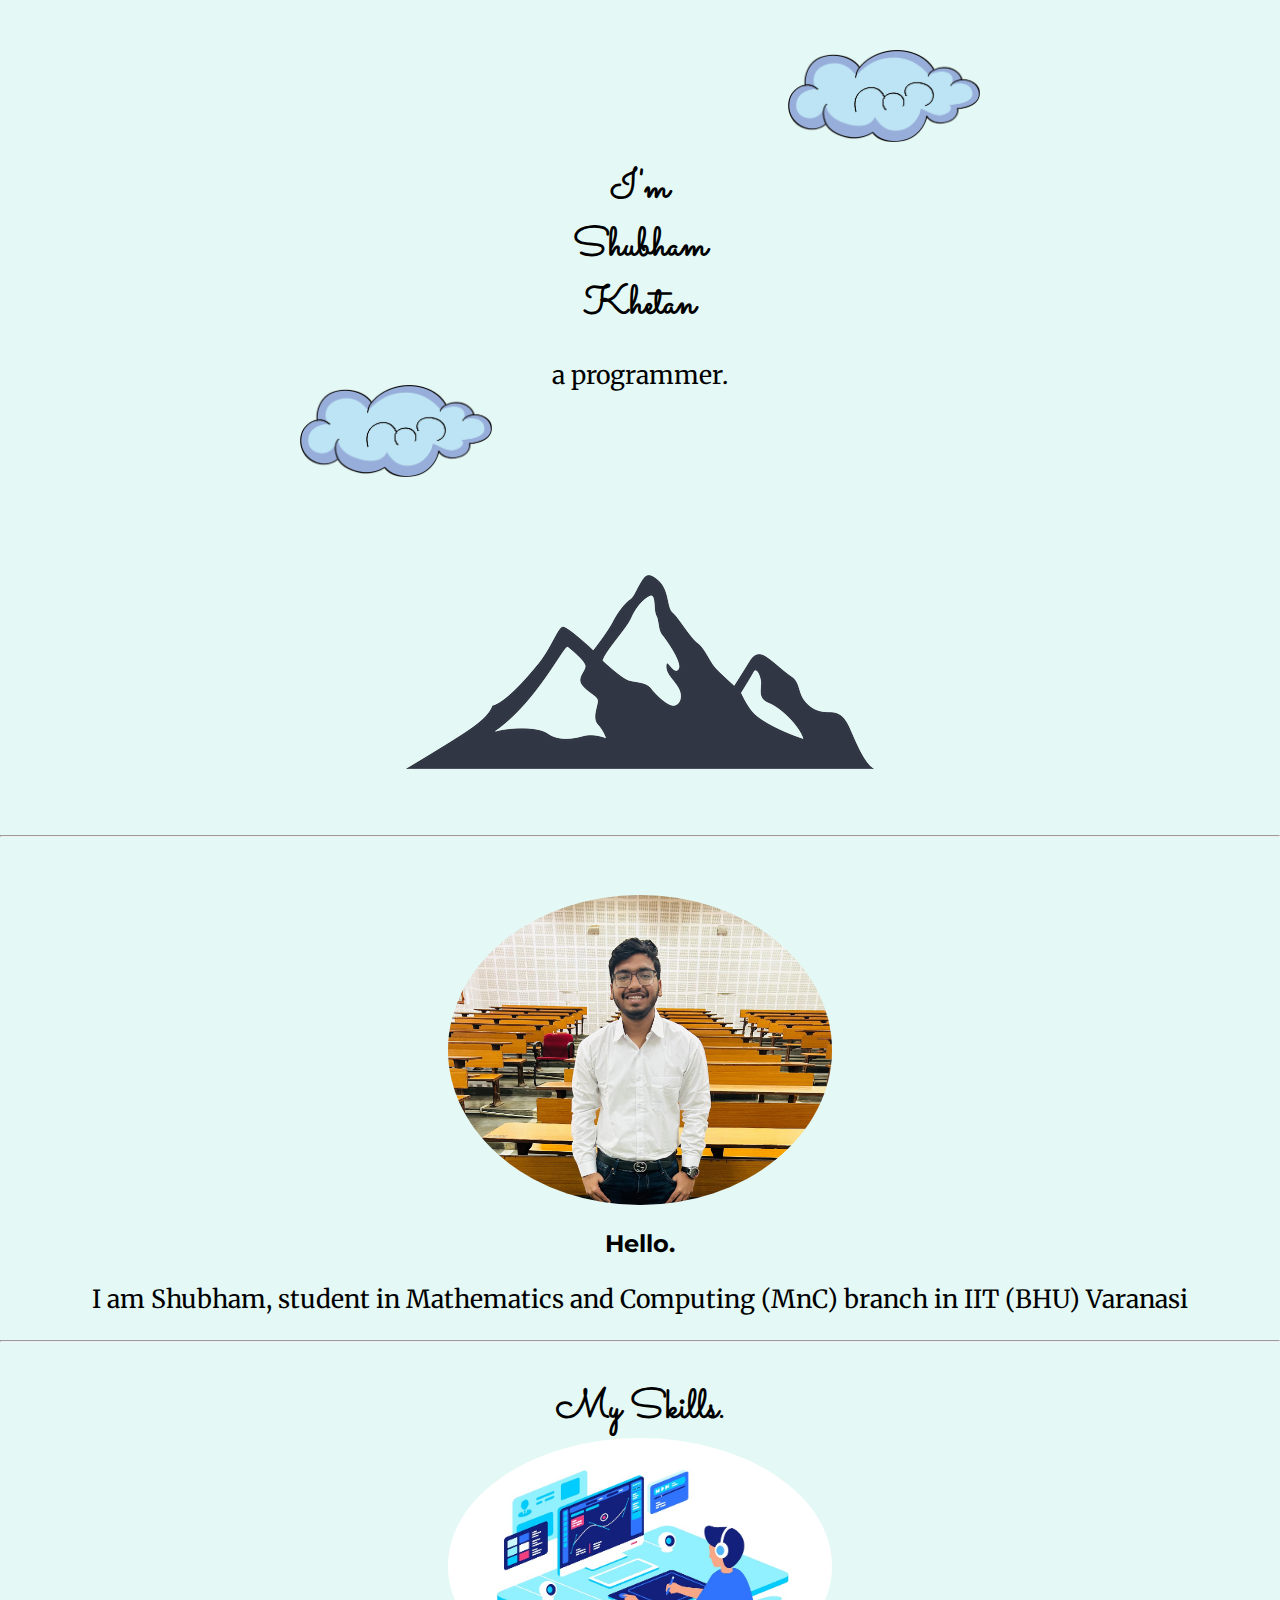
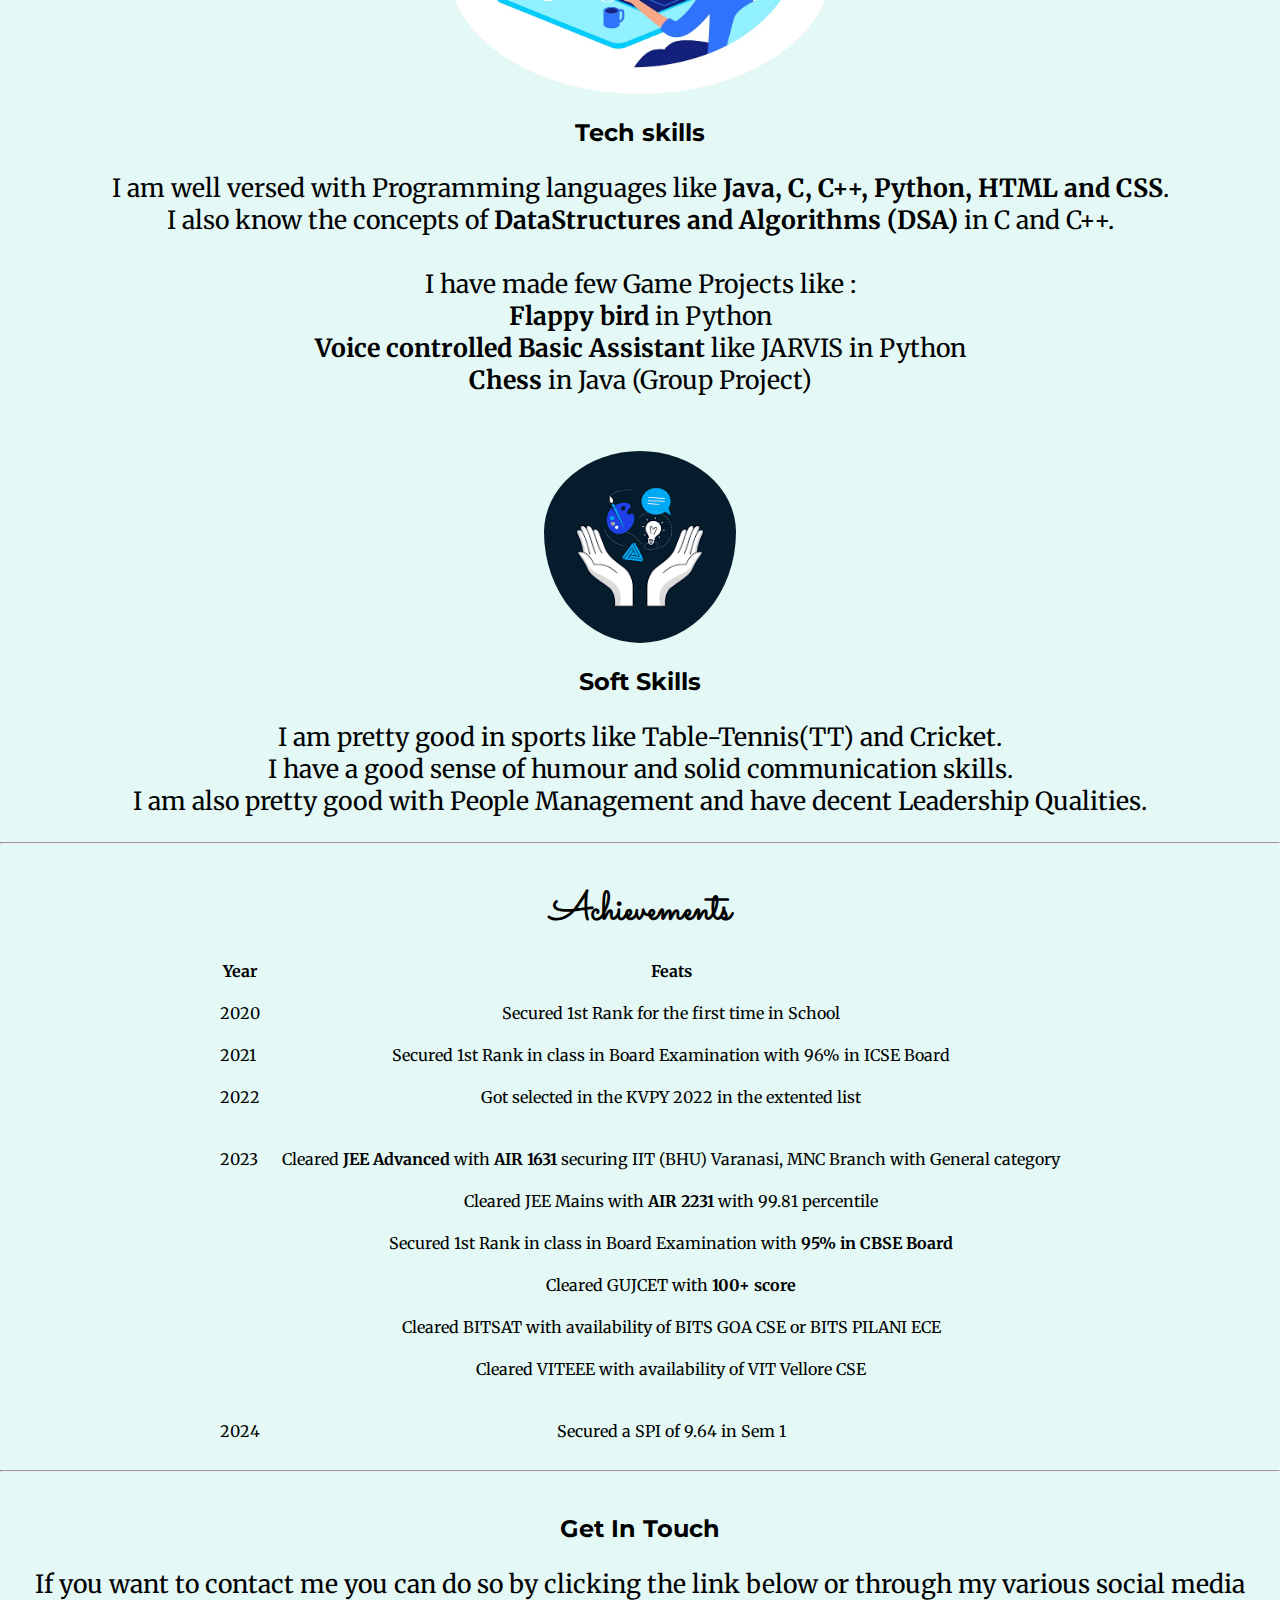
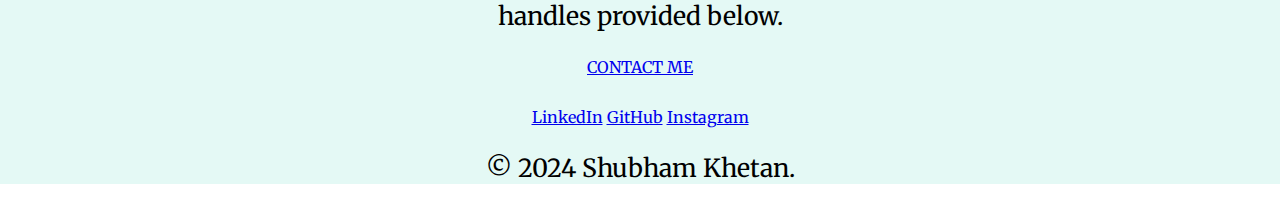
==== index.html @ e09f63b0 "first commit" ====
<!DOCTYPE html>
<html lang="en">
  <head>
    <meta charset="UTF-8" />
    <meta name="viewport" content="initial-scale=1.0" />
    <link rel="stylesheet" href="css/styles.css" />
    <link rel="icon" href="favicon.ico" />
    <link rel="preconnect" href="https://fonts.googleapis.com" />
    <link rel="preconnect" href="https://fonts.gstatic.com" crossorigin />
    <link
      href="https://fonts.googleapis.com/css2?family=Merriweather:wght@300&family=Montserrat:wght@100&family=Sacramento&display=swap"
      rel="stylesheet"
    />
    <title>Shubham Khetan</title>
  </head>
  <body>
    <div>
      <img class="top-cloud" src="images/cloud2.png" alt="cloud.png" />
      <h1>I'm Shubham Khetan</h1>
      <p>a programmer.</p>
      <img class="bottom-cloud" src="images/cloud2.png" alt="cloud.png" />
      <img class="mountain" src="images/mountain2.png" alt="mountain.png" />
    </div>
    <div class="middle-container">
      <hr />
      <div class="profile">
        <img
          class="profilePic"
          src="images/Formal pic.jpg"
          alt="Profile pic.png"
        />
        <h2>Hello.</h2>
        <p>
          I am Shubham, student in Mathematics and Computing (MnC) branch in IIT (BHU) Varanasi
        </p>
      </div>
      <hr />
      <div class="skills">
        <h1>My Skills.</h1>
        <div class="skill-row">
          <img class="tech-skills" src="images/Tech-skills.jpg" alt="Tech-skills" />
          <h2>Tech skills</h2>
          <p>
            I am well versed with Programming languages like <b>Java, C, C++, Python, HTML and CSS</b>. 
            <br>
            I also know the concepts of <b>DataStructures and Algorithms (DSA)</b> in  C and C++. 
            <br> <br>
            I have made few Game Projects like :
            <br><b>Flappy bird</b> in Python <br>
            <b>Voice controlled Basic Assistant</b> like JARVIS in Python <br>
            <b>Chess</b> in Java (Group Project)
          </p>
        </div>
        <div class="skill-row">
          <img class="soft-skills" src="images/soft-skills.png" alt="Soft Skills" />
          <h2>Soft Skills</h2>
          <p>
            I am pretty good in sports like Table-Tennis(TT) and Cricket. 
            <br>I have a good sense of humour and solid communication skills. <br>
            I am also pretty good with People Management and have decent Leadership Qualities.
          </p>
        </div>
      </div>
      <hr />
      <div class = "achievements">
        <h1>Achievements</h1>
        <center>
        <table cellspacing="20">
            <thead>
                <tr>
                    <th>Year</th>
                <th>Feats</th>
            </tr>
        </thead>
        <body>
            <tr>
                <td>2020</td>
                <td><center>Secured 1st Rank for the first time in School</center></td>
            </tr>
            <tr>
                <td>2021</td>
                <td><center>Secured 1st Rank in class in Board Examination with 96% in ICSE Board</center></td>
            </tr>
            <tr>
                <td>2022</td>
                <td><center>Got selected in the KVPY 2022 in the extented list</center></td>
            </tr>
            <tr>
                <td><br>2023</td>
                <td><br><center>Cleared <strong>JEE Advanced</strong> with <strong>AIR 1631</strong> securing IIT (BHU) Varanasi, MNC Branch with General category</center></td>
            </tr>
            <tr>
                <td></td>
                <td><center>Cleared JEE Mains with <strong>AIR 2231</strong> with 99.81 percentile</center></td>
            </tr>
            <tr>
                <td></td>
                <td><center>Secured 1st Rank in class in Board Examination with <strong>95% in CBSE Board</strong></center></td>
            </tr>
            <tr>
                <td></td>
                <td><center>Cleared GUJCET with <strong>100+ score</strong></center></td>
            </tr>
            <tr>
                <td></td>
                <td><center>Cleared BITSAT with availability of BITS GOA CSE or BITS PILANI ECE</center></td>
            </tr>
            <tr>
                <td></td>
                <td><center>Cleared VITEEE with availability of VIT Vellore CSE</center></td>
            </tr>
            <tr>
              <td><br>2024</td>
              <td><br><center>Secured a SPI of 9.64 in Sem 1</center></td>
          </tr>
            </body>
          </table>
        </center>
          </div>
      <hr />
      <div class="contact-me">
        <h2>Get In Touch</h2>
        <!-- <h3>Lorem ipsum dolor sit amet, non elit.</h3> -->
        <p>
          If you want to contact me you can do so by clicking the link below or through my various social media handles provided below.
        </p>
        <a class="btn" href="contact.html">CONTACT ME</a>
      </div>
    </div>

    <div class="bottom-container">
      <a class="footer-link" href="https://www.linkedin.com/in/shubhamkhetan2005?lipi=urn%3Ali%3Apage%3Ad_flagship3_profile_view_base_contact_details%3BiPQlWSrZRViwCJ3Y04nzYg%3D%3D">LinkedIn</a>
      <a class="footer-link" href="https://github.com/Shubham-Khetan-2005">GitHub</a>
      <a class="footer-link" href="https://www.instagram.com/shubham.02._">Instagram</a>
      <p>© 2024 Shubham Khetan.</p>
  </body>
</html>
---- css/styles.css ----
div{
    background-color: #E4F9F5;
    padding-top: 160px;
    position: relative;
    height: 100%;
}

.skills{
    padding-top: 30px;
}

.skill-row{
    padding-top: 0px;
}

.middle-container{
    padding-top: 50px;
}

.bottom-container{
    padding-top: 30px;
}

.achievements{
    padding-top: 30px;
    text-align: center;
}

.contact-me{
    padding-top: 15px;

}

body{
    margin: 0;
    text-align: center;
    font-family: 'Merriweather', serif;
}

h1{
    margin: 0 auto;
    width: 15%;
    font-size: 40px;
    font-family: 'Sacramento', cursive;
}

h2{
    font-family: 'Montserrat', sans-serif;
}

h3{
    font-family: 'Montserrat', sans-serif;
}
p{
    font-size: 25px;
}

.bottom-cloud{
    max-width: 15%;
    max-height: 15%;
    position: absolute;
    left: 300px;
    bottom: 300px;

}
.top-cloud{
    max-width: 15%;
    max-height: 15%;
    position: absolute;
    margin-left: 30%;
    right: 300px;
    top: 50px;
}

.mountain{
    /* min-height: 50%; */
    /* max-width: 60%; */
}

.profilePic{
    height: 30%;
    width: 30%;
    border-radius: 50%;
}

.profile{
    margin-top: 0;    
    padding-top: 50px;
}

.tech-skills{
    height: 30%;
    width: 30%;
    border-radius: 50%;
}

.soft-skills{
    padding-top: 30px;
    height: 15%;
    width: 15%;
    border-radius: 50%;
}
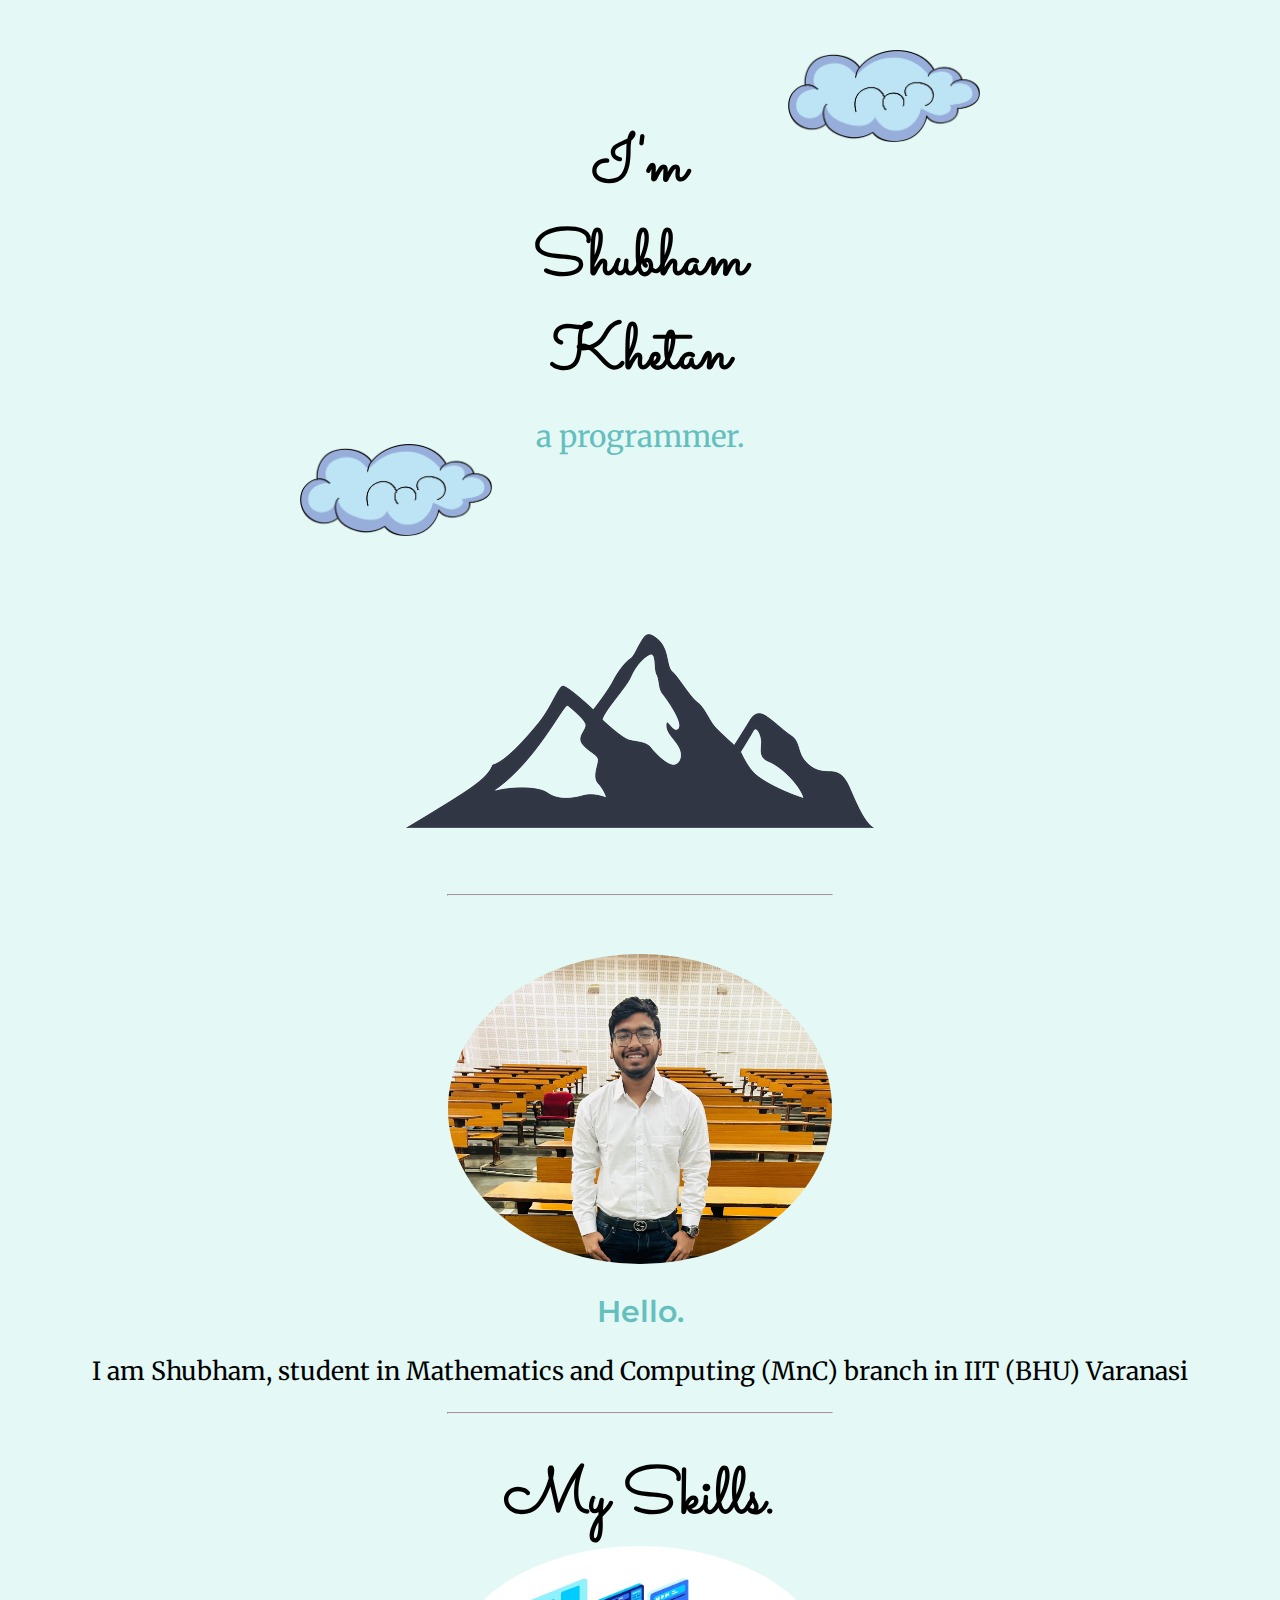
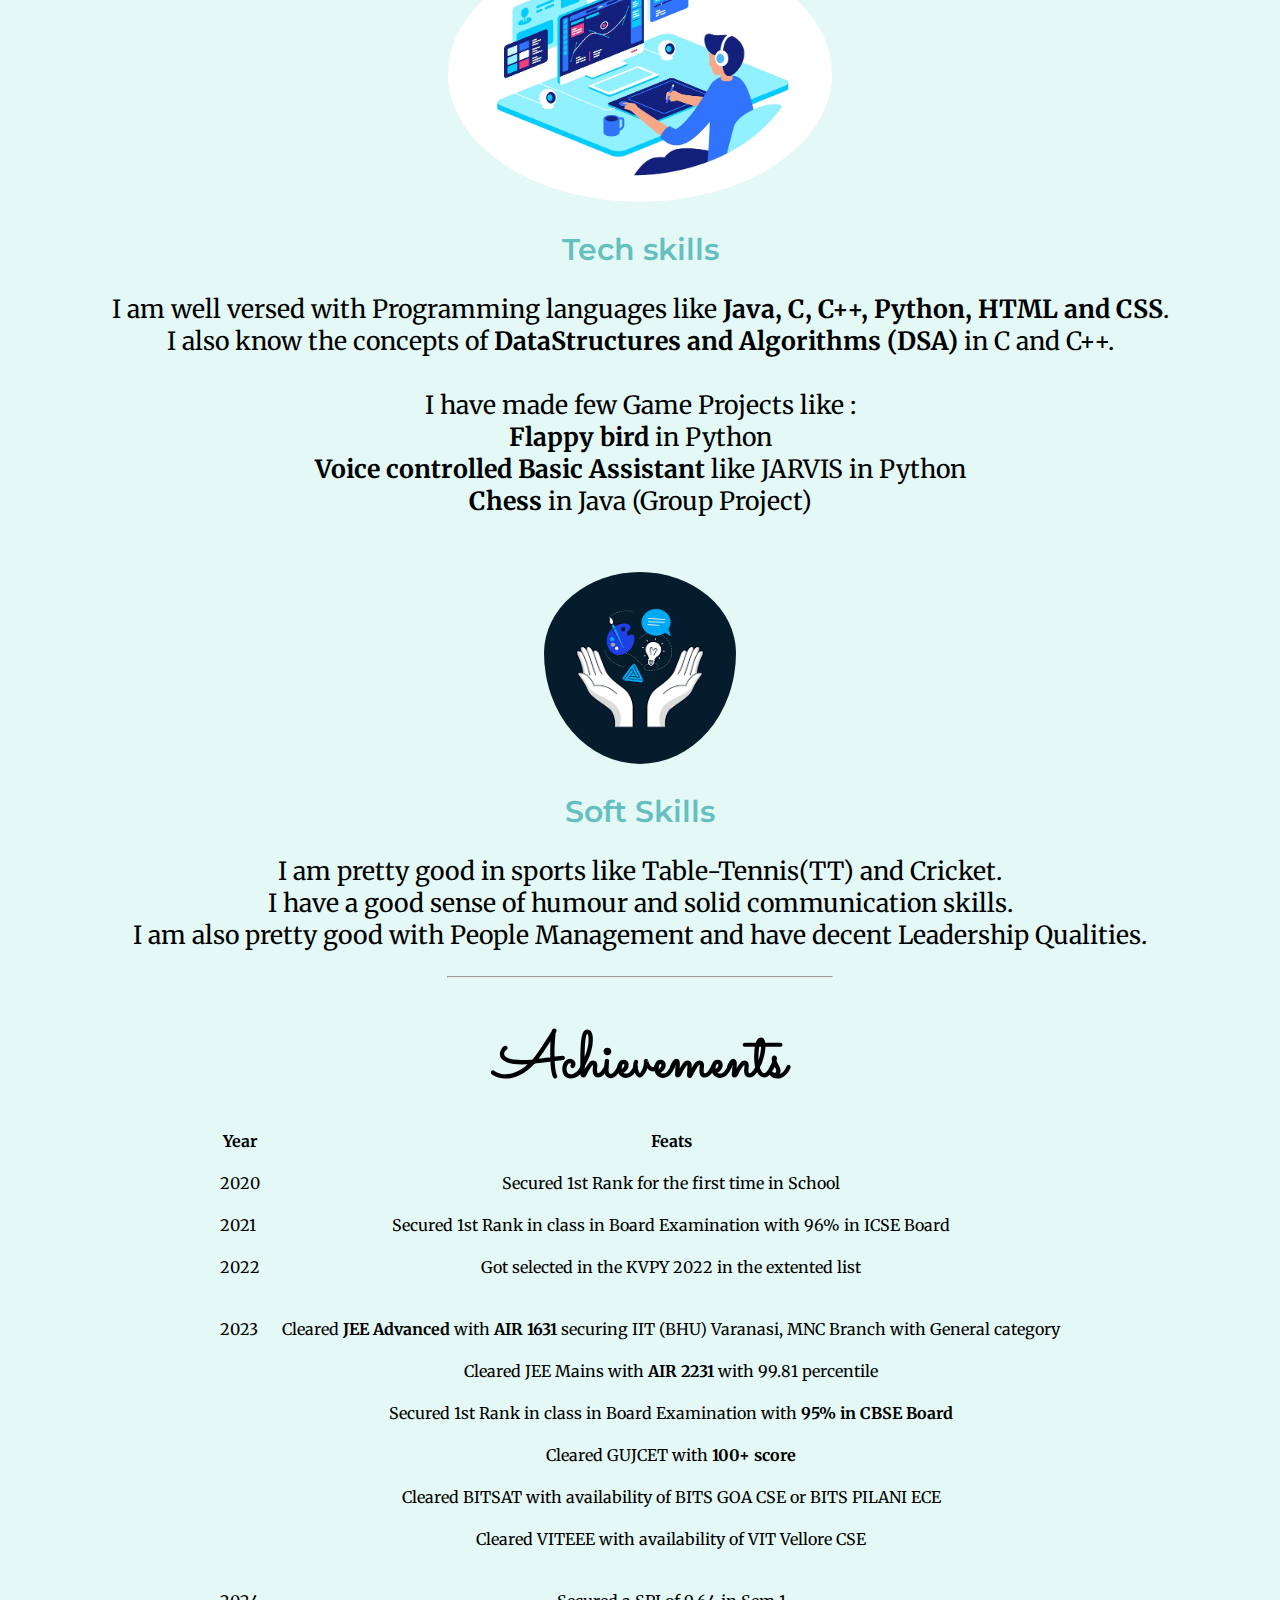
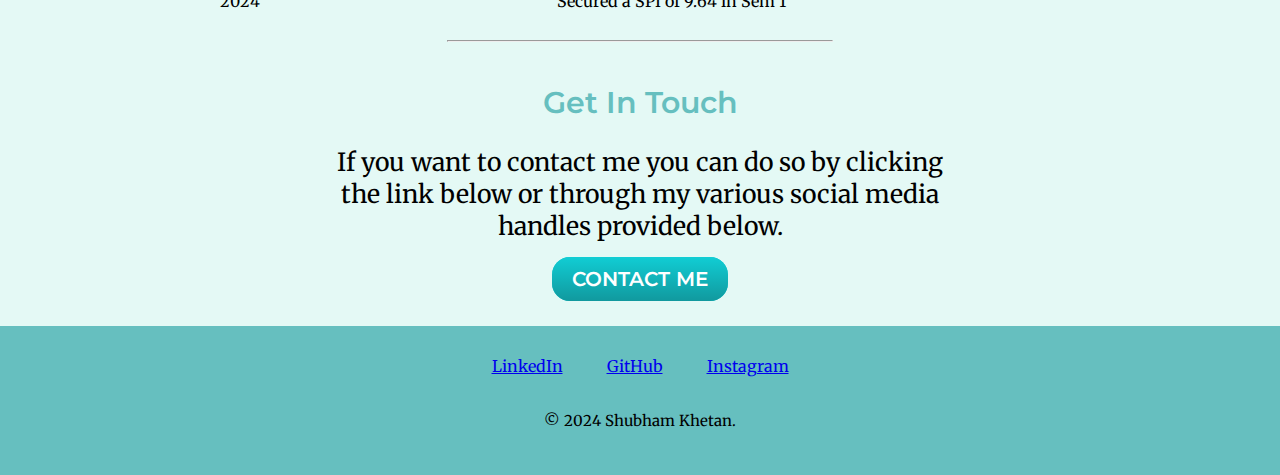
==== commit df4710ed: "CSS Completed" ====
--- a/index.html
+++ b/index.html
@@ -17,7 +17,7 @@
     <div>
       <img class="top-cloud" src="images/cloud2.png" alt="cloud.png" />
       <h1>I'm Shubham Khetan</h1>
-      <p>a programmer.</p>
+      <p class="programmer">a programmer.</p>
       <img class="bottom-cloud" src="images/cloud2.png" alt="cloud.png" />
       <img class="mountain" src="images/mountain2.png" alt="mountain.png" />
     </div>
@@ -69,10 +69,10 @@
             <thead>
                 <tr>
                     <th>Year</th>
-                <th>Feats</th>
-            </tr>
-        </thead>
-        <body>
+                    <th>Feats</th>
+                </tr>
+            </thead>
+          <body>
             <tr>
                 <td>2020</td>
                 <td><center>Secured 1st Rank for the first time in School</center></td>
@@ -112,11 +112,11 @@
             <tr>
               <td><br>2024</td>
               <td><br><center>Secured a SPI of 9.64 in Sem 1</center></td>
-          </tr>
-            </body>
-          </table>
+            </tr>
+          </body>
+        </table>
         </center>
-          </div>
+      </div>
       <hr />
       <div class="contact-me">
         <h2>Get In Touch</h2>
@@ -126,12 +126,12 @@
         </p>
         <a class="btn" href="contact.html">CONTACT ME</a>
       </div>
-    </div>
 
     <div class="bottom-container">
       <a class="footer-link" href="https://www.linkedin.com/in/shubhamkhetan2005?lipi=urn%3Ali%3Apage%3Ad_flagship3_profile_view_base_contact_details%3BiPQlWSrZRViwCJ3Y04nzYg%3D%3D">LinkedIn</a>
       <a class="footer-link" href="https://github.com/Shubham-Khetan-2005">GitHub</a>
       <a class="footer-link" href="https://www.instagram.com/shubham.02._">Instagram</a>
-      <p>© 2024 Shubham Khetan.</p>
+      <p class="foot">© 2024 Shubham Khetan.</p>
+    </div>
   </body>
 </html>
--- a/css/styles.css
+++ b/css/styles.css
@@ -1,6 +1,6 @@
 div{
     background-color: #E4F9F5;
-    padding-top: 160px;
+    padding-top: 120px;
     position: relative;
     height: 100%;
 }
@@ -19,6 +19,8 @@
 
 .bottom-container{
     padding-top: 30px;
+    padding-bottom: 10px;
+    background-color: #66BFBF;
 }
 
 .achievements{
@@ -27,8 +29,16 @@
 }
 
 .contact-me{
-    padding-top: 15px;
+    padding-top: 10px;
+    padding-bottom: 35px;
+    width: 50%;
+    margin: auto;
 
+}
+
+a{
+    font-family: 'Merriweather', serif;
+    margin: 10px 20px;
 }
 
 body{
@@ -39,13 +49,17 @@
 
 h1{
     margin: 0 auto;
-    width: 15%;
-    font-size: 40px;
+    width: 25%;
+    font-size: 4rem;  
+    /* 1rem = 100 % = 16px */
     font-family: 'Sacramento', cursive;
 }
 
 h2{
     font-family: 'Montserrat', sans-serif;
+    color: #66BFBF;
+    font-size: 30px;
+    font-weight: 600;
 }
 
 h3{
@@ -53,6 +67,10 @@
 }
 p{
     font-size: 25px;
+}
+
+hr{
+    width: 30%;
 }
 
 .bottom-cloud{
@@ -99,4 +117,44 @@
     height: 15%;
     width: 15%;
     border-radius: 50%;
-}+}
+
+.programmer{
+    margin: 15px auto 20px auto;
+    color: #66BFBF;
+    font-size: 30px;
+    font-weight: normal;
+}
+
+.foot{
+    font-size: 15px;
+    padding: 20px 0px;
+}
+
+.btn {
+    background: #11cdd4;
+    background-image: -webkit-linear-gradient(top, #11cdd4, #11999e);
+    background-image: -moz-linear-gradient(top, #11cdd4, #11999e);
+    background-image: -ms-linear-gradient(top, #11cdd4, #11999e);
+    background-image: -o-linear-gradient(top, #11cdd4, #11999e);
+    background-image: linear-gradient(to bottom, #11cdd4, #11999e);
+    -webkit-border-radius: 18;
+    -moz-border-radius: 18;
+    border-radius: 18px;
+    font-family: 'Montserrat', sans-serif;
+    font-weight: 600;
+    color: #ffffff;
+    font-size: 20px;
+    padding: 10px 20px 10px 20px;
+    text-decoration: none;
+  }
+  
+  .btn:hover {
+    background: #30e3cb;
+    background-image: -webkit-linear-gradient(top, #30e3cb, #2bc4ad);
+    background-image: -moz-linear-gradient(top, #30e3cb, #2bc4ad);
+    background-image: -ms-linear-gradient(top, #30e3cb, #2bc4ad);
+    background-image: -o-linear-gradient(top, #30e3cb, #2bc4ad);
+    background-image: linear-gradient(to bottom, #30e3cb, #2bc4ad);
+    text-decoration: none;
+  }